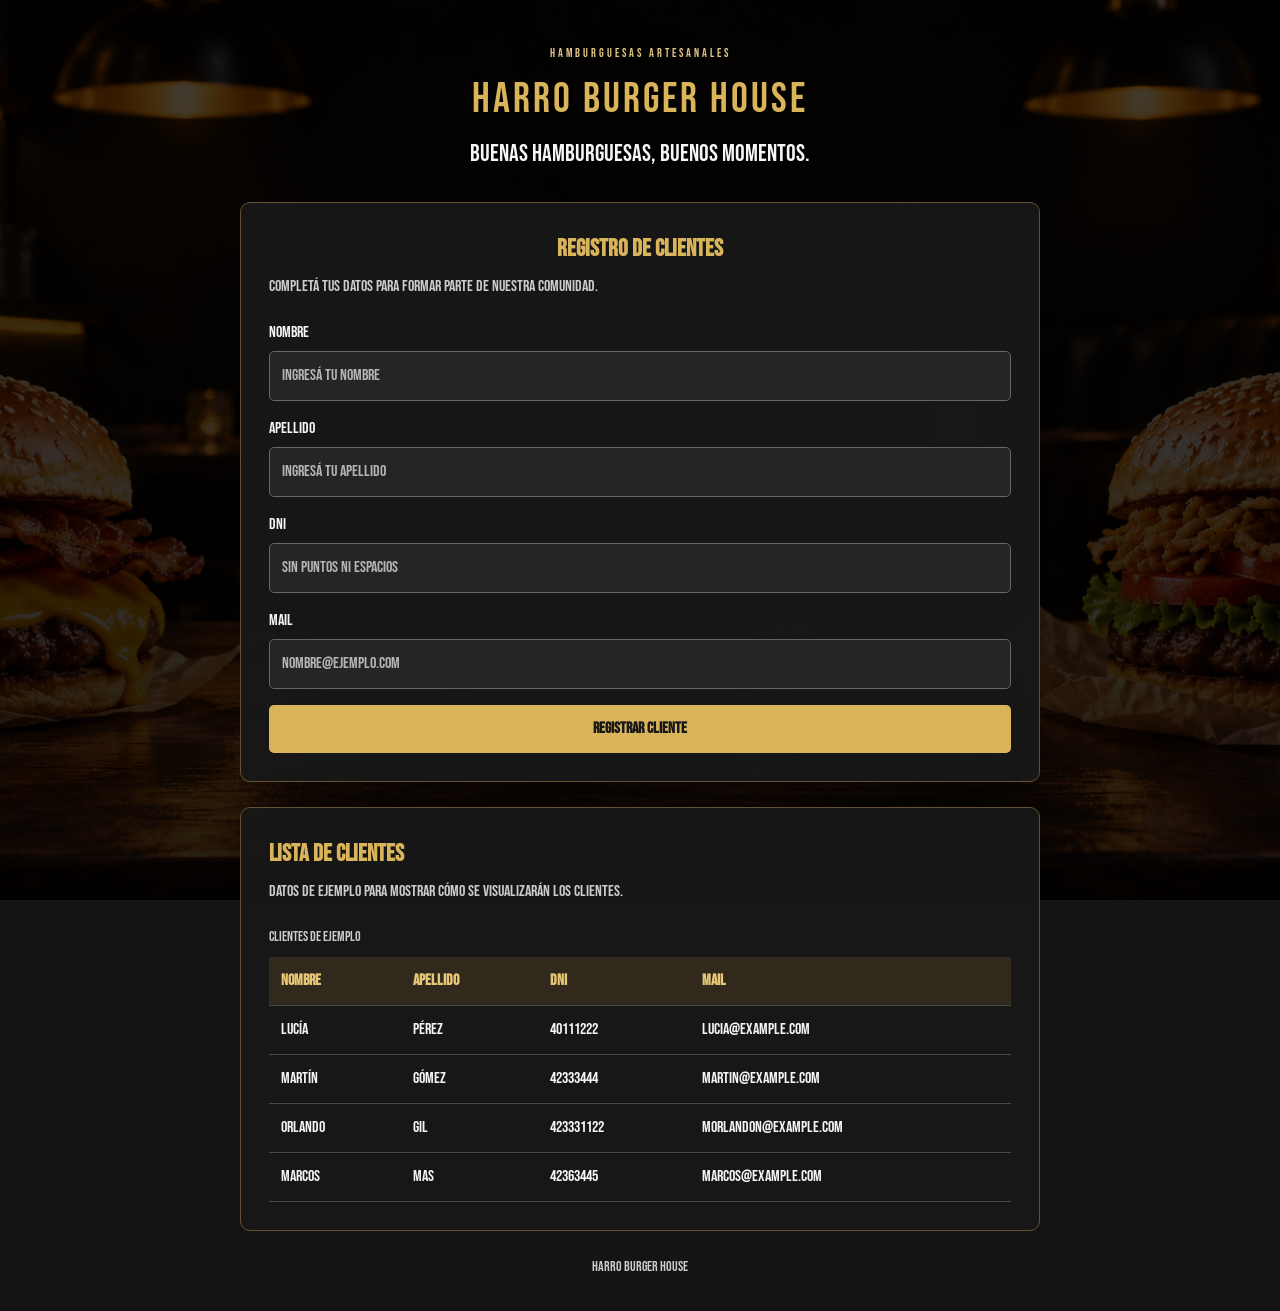
==== proyectos/harro/index.html @ fb9b9b9d "Portfolio de prácticas profesionalizantes: versión de Drive con los cambios del 05/11 Co-Authored-By" ====
<!DOCTYPE html>
<html lang="es">
<head>
    <meta charset="UTF-8">
    <meta name="viewport" content="width=device-width, initial-scale=1.0">
    <title>Harro Burger House - Registro de clientes</title>
    <link rel="stylesheet" href="https://fonts.googleapis.com/css2?family=Bebas+Neue&display=swap">
    <link rel="stylesheet" href="estilos.css">
</head>
<body>
    <header>
        <p class="subtitulo">HAMBURGUESAS ARTESANALES</p>
        <h1>HARRO BURGER HOUSE</h1>
        <p class="frase">Buenas hamburguesas, buenos momentos.</p>
    </header>

    <main>
        <!-- Formulario de registro -->
        <section>
            <h2 class="titulo-registro">Registro de clientes</h2>
            <p class="descripcion">Completá tus datos para formar parte de nuestra comunidad.</p>

            <form>
                <div class="campo">
                    <label for="nombre">Nombre</label>
                    <input type="text" id="nombre" name="nombre" placeholder="Ingresá tu nombre" autocomplete="given-name" required>
                </div>

                <div class="campo">
                    <label for="apellido">Apellido</label>
                    <input type="text" id="apellido" name="apellido" placeholder="Ingresá tu apellido" autocomplete="family-name" required>
                </div>

                <div class="campo">
                    <label for="dni">DNI</label>
                    <input type="text" id="dni" name="dni" placeholder="Sin puntos ni espacios" inputmode="numeric" pattern="[0-9]{7,8}" maxlength="8" title="Ingresá 7 u 8 números, sin puntos ni espacios" required>
                </div>

                <div class="campo">
                    <label for="mail">Mail</label>
                    <input type="email" id="mail" name="mail" placeholder="nombre@ejemplo.com" autocomplete="email" required>
                </div>

               
                <button type="button">Registrar cliente</button>
            </form>
        </section>

        <section>
            <h2>Lista de clientes</h2>
            <p class="descripcion">Datos de ejemplo para mostrar cómo se visualizarán los clientes.</p>

            <div class="contenedor-tabla">
                <table>
                    <caption>Clientes de ejemplo</caption>
                    <thead>
                        <tr>
                            <th scope="col">Nombre</th>
                            <th scope="col">Apellido</th>
                            <th scope="col">DNI</th>
                            <th scope="col">Mail</th>
                        </tr>
                    </thead>
                    <tbody>
                        <tr>
                            <td>Lucía</td>
                            <td>Pérez</td>
                            <td>40111222</td>
                            <td>lucia@example.com</td>
                        </tr>
                        <tr>
                            <td>Martín</td>
                            <td>Gómez</td>
                            <td>42333444</td>
                            <td>martin@example.com</td>
                        </tr>
                        <tr>
                            <td>Orlando</td>
                            <td>Gil</td>
                            <td>423331122</td>
                            <td>morlandon@example.com</td>
                        </tr>
                        <tr>
                            <td>Marcos</td>
                            <td>Mas</td>
                            <td>42363445</td>
                            <td>marcos@example.com</td>
                        </tr>
                    </tbody>
                </table>
            </div>
        </section>
    </main>

    <footer>
        <p>Harro Burger House</p>
    </footer>
</body>
</html>
---- proyectos/harro/estilos.css ----
/* Estilos generales y fondo de la página */
* {
    box-sizing: border-box;
}

body {
    margin: 0;
    font-family: 'Bebas Neue', Arial, sans-serif;
    color: #f5f5f5;
    background-color: #141414;
    background-image: linear-gradient(rgba(0, 0, 0, 0.72), rgba(0, 0, 0, 0.85)), url("hamburguesas.png");
    background-size: cover;
    background-position: center;
    background-attachment: fixed;
    line-height: 1.5;
}

/* Encabezado */
header {
    padding: 40px 20px 25px;
    text-align: center;
}

header h1 {
    font-family: 'Bebas Neue', Arial, sans-serif;
    font-weight: normal;
    margin: 5px 0;
    color: #d9b45b;
    font-size: 42px;
    letter-spacing: 3px;
}

header p {
    margin: 5px 0;
}

.subtitulo {
    color: #e0c586;
    font-size: 12px;
    letter-spacing: 3px;
}

/* Contenido principal */
main {
    width: 90%;
    max-width: 800px;
    margin: 0 auto;
}

section {
    margin-bottom: 25px;
    padding: 28px;
    background-color: rgba(24, 24, 24, 0.95);
    border: 1px solid #645332;
    border-radius: 10px;
}

h2 {
    margin: 0 0 8px;
    color: #d9b45b;
    font-size: 24px;
}

.titulo-registro {
    text-align: center;
}

.descripcion {
    margin: 0 0 22px;
    color: #cccccc;
}

/* Formulario */
.campo {
    margin-bottom: 16px;
}

label {
    display: block;
    margin-bottom: 6px;
}

input {
    width: 100%;
    padding: 12px;
    border: 1px solid #666666;
    border-radius: 5px;
    background-color: #252525;
    color: #ffffff;
    font: inherit;
}

input::placeholder {
    color: #b5b5b5;
}

input:focus {
    outline: 2px solid #d9b45b;
    outline-offset: 2px;
}

button {
    width: 100%;
    padding: 12px;
    border: none;
    border-radius: 5px;
    background-color: #d9b45b;
    color: #181818;
    font: inherit;
    font-weight: bold;
    cursor: pointer;
}

button:hover {
    background-color: #ebc974;
}

button:focus-visible {
    outline: 2px solid #ffffff;
    outline-offset: 3px;
}

.nota {
    margin-bottom: 0;
    color: #bbbbbb;
    font-size: 13px;
}

/* Tabla de clientes */
.contenedor-tabla {
    overflow-x: auto;
}

table {
    width: 100%;
    border-collapse: collapse;
    text-align: left;
}

caption {
    margin-bottom: 10px;
    color: #cccccc;
    text-align: left;
    font-size: 14px;
}

th, td {
    padding: 12px;
    border-bottom: 1px solid #484848;
}

th {
    background-color: #30291c;
    color: #e7c777;
}

/* Pie de página y adaptación a celulares */
footer {
    padding: 0 20px 20px;
    color: #cccccc;
    text-align: center;
    font-size: 14px;
}

@media (max-width: 600px) {
    header h1 {
    font-family: 'Bebas Neue', Arial, sans-serif;
    font-weight: normal;
        font-size: 30px;
    }

    section {
        padding: 20px;
    }

    th, td {
        padding: 10px;
    }
}

/* Frase del encabezado */
.frase {
    font-family: 'Bebas Neue', Arial, sans-serif;
    font-weight: normal;
    font-size: 24px;
}
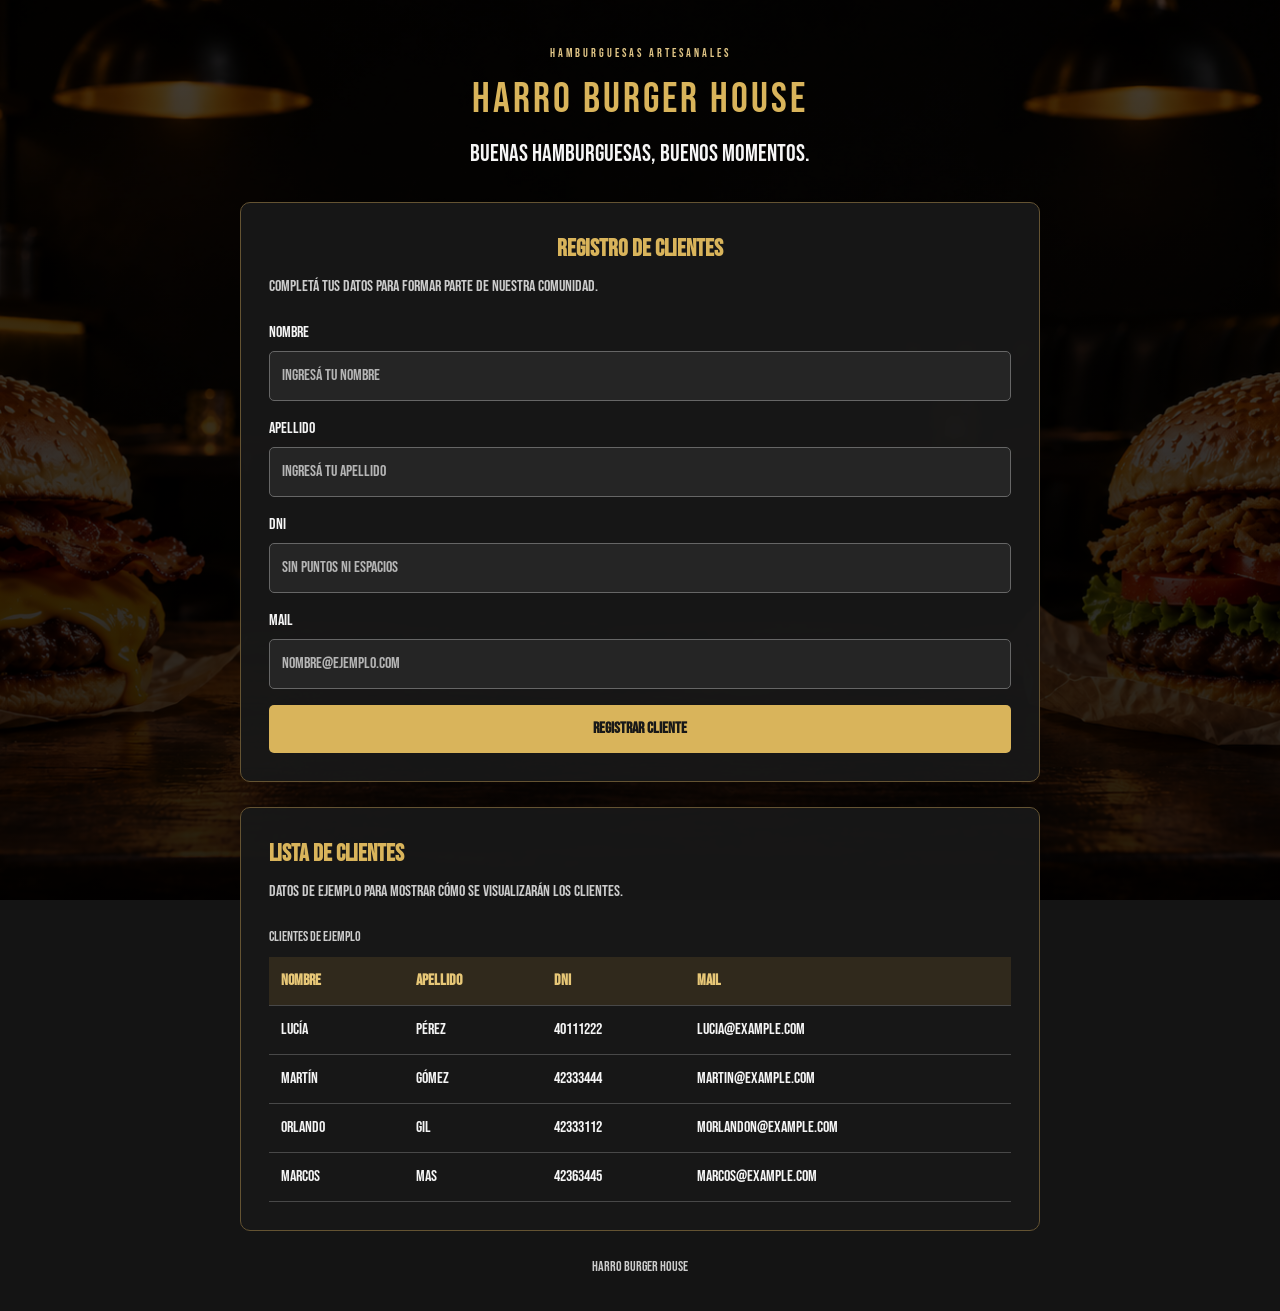
==== commit 3bc7302a: "Usuarios en una sola página con Bootstrap - usuarios.html reúne login, bienvenida, crear, buscar, ve" ====
--- a/proyectos/harro/index.html
+++ b/proyectos/harro/index.html
@@ -4,7 +4,7 @@
     <meta charset="UTF-8">
     <meta name="viewport" content="width=device-width, initial-scale=1.0">
     <title>Harro Burger House - Registro de clientes</title>
-    <link rel="stylesheet" href="https://fonts.googleapis.com/css2?family=Bebas+Neue&display=swap">
+    <link rel="stylesheet" href="https://fonts.googleapis.com/css2?family=Bebas+Neue&display=swap">
     <link rel="stylesheet" href="estilos.css">
 </head>
 <body>
@@ -77,7 +77,7 @@
                         <tr>
                             <td>Orlando</td>
                             <td>Gil</td>
-                            <td>423331122</td>
+                            <td>42333112</td>
                             <td>morlandon@example.com</td>
                         </tr>
                         <tr>
